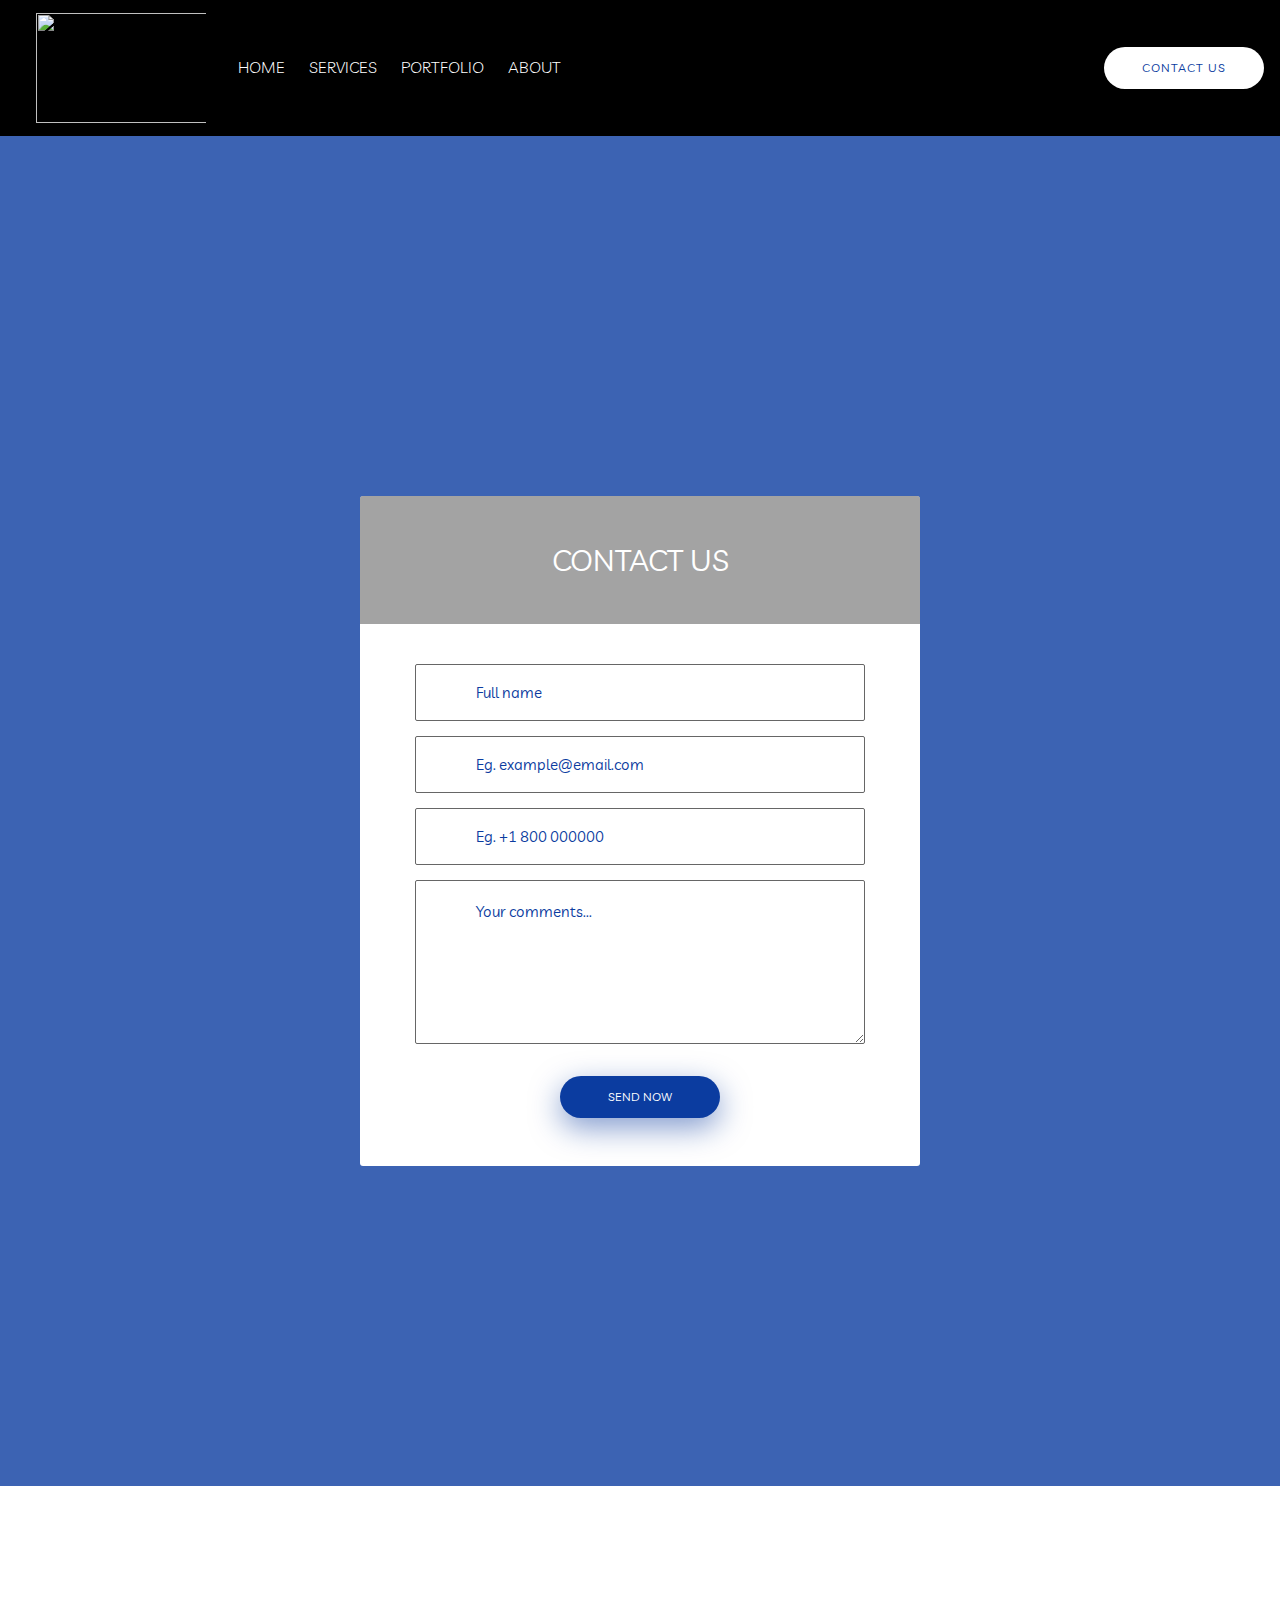
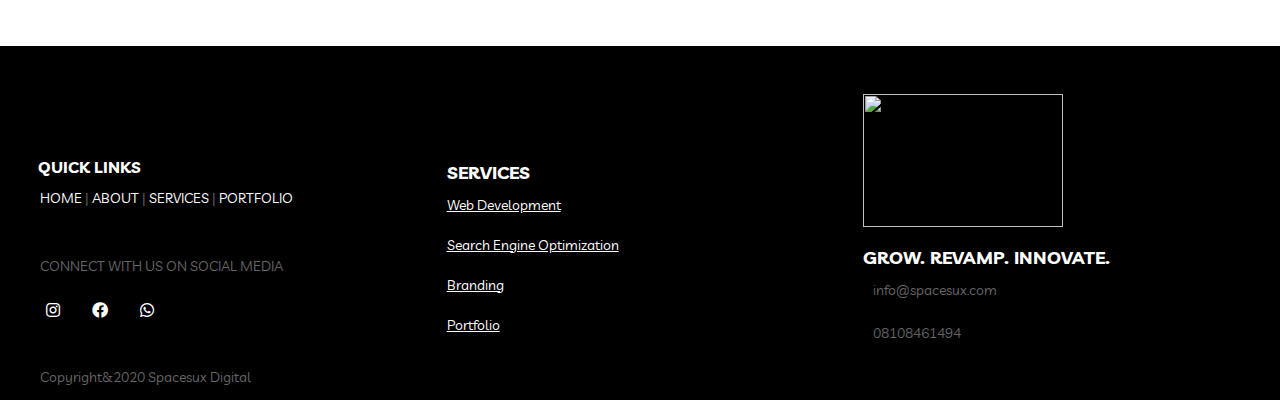
==== contact.html @ a33baa0c "new edit" ====
<!DOCTYPE html>
<html lang="en">
  <head>
    <meta charset="UTF-8">
    <meta name="viewport" content="width=device-width, initial-scale=1.0">
    <title>www.spacesux.com/contact.html</title>
    <link rel="stylesheet" href="https://stackpath.bootstrapcdn.com/bootstrap/4.5.0/css/bootstrap.min.css">
    <link href="https://fonts.googleapis.com/css2?family=Livvic&display=swap" rel="stylesheet">
    <link rel="stylesheet" href="https://use.fontawesome.com/releases/v5.13.0/css/all.css">
    <link rel="stylesheet" href="https://use.fontawesome.com/releases/v5.13.0/css/v4-shims.css">
    <link rel="stylesheet" href="css/custom.css">
    <link rel="stylesheet" href="https://cdnjs.cloudflare.com/ajax/libs/animate.css/4.0.0/animate.min.css">
    <link href="https://fonts.googleapis.com/icon?family=Material+Icons"rel="stylesheet">
<!--===============================================================================================-->
	<link rel="stylesheet" type="text/css" href="vendor/bootstrap/css/bootstrap.min.css">
<!--===============================================================================================-->
	<link rel="stylesheet" type="text/css" href="vendor/animate/animate.css">
<!--===============================================================================================-->
	<link rel="stylesheet" type="text/css" href="vendor/css-hamburgers/hamburgers.min.css">
<!--===============================================================================================-->
	<link rel="stylesheet" type="text/css" href="vendor/animsition/css/animsition.min.css">
<!--===============================================================================================-->
	<link rel="stylesheet" type="text/css" href="vendor/select2/select2.min.css">
<!--===============================================================================================-->
	<link rel="stylesheet" type="text/css" href="vendor/daterangepicker/daterangepicker.css">
<!--===============================================================================================-->
	<link rel="stylesheet" href="css/util.css">
	<link rel="stylesheet" href="css/main.css">
  </head> 
  <body>
    <section>
        <div>
          <nav class="navbar navbar-expand-sm  navbar-light" id="navservices">
              <a class="navbar-brand" href="index.html"><img src="images/logo.png" width="150px" height="100px"></a>
            <button class="navbar-toggler navbar-light" type="button" data-toggle="collapse" data-target="#navbarNav" aria-controls="navbarNav" aria-expanded="false" aria-label="Toggle navigation">
              <span class="navbar-toggler-icon"></span>
            </button>
        
      
        <div class="collapse navbar-collapse" id="navbarNav">
          <ul class="navbar-nav p-1" id="navfont">
            <li class="nav-item">
              <a class="nav-link m-1" href="index.html">HOME</a>
            </li>
            <li class="nav-item">
              <a class="nav-link m-1" href="services.html">SERVICES</a>
            </li>
            <li class="nav-item">
             <a class="nav-link m-1" href="portfolio.html">PORTFOLIO</a>
           </li>
            <li class="nav-item">
              <a class="nav-link m-1" href="about.html">ABOUT</a>
            </li>
          </ul>
        </div>


     	<div>
				<button class="btn-show-contact100">
					Contact Us
				</button>
			</div>
    </nav>
  </div>
</section>

<section>
	


	<div class="container-contact100">
		<div class="wrap-contact100">
			<button class="btn-hide-contact100">
				<i class="zmdi zmdi-close"></i>
			</button>

			<div class="contact100-form-title" style="background-image: url(images/bg-02.jpg);">
				<span>Contact Us</span>
			</div>

			<form class="contact100-form validate-form">
				<div class="wrap-input100 validate-input">
					<input id="name" class="input100" type="text" name="name" placeholder="Full name">
					<span class="focus-input100"></span>
					<label class="label-input100" for="name">
						<span class="lnr lnr-user m-b-2"></span>
					</label>
				</div>


				<div class="wrap-input100 validate-input">
					<input id="email" class="input100" type="text" name="email" placeholder="Eg. example@email.com">
					<span class="focus-input100"></span>
					<label class="label-input100" for="email">
						<span class="lnr lnr-envelope m-b-5"></span>
					</label>
				</div>


				<div class="wrap-input100 validate-input">
					<input id="phone" class="input100" type="text" name="phone" placeholder="Eg. +1 800 000000">
					<span class="focus-input100"></span>
					<label class="label-input100" for="phone">
						<span class="lnr lnr-smartphone m-b-2"></span>
					</label>
				</div>


				<div class="wrap-input100 validate-input">
					<textarea id="message" class="input100" name="message" placeholder="Your comments..."></textarea>
					<span class="focus-input100"></span>
					<label class="label-input100 rs1" for="message">
						<span class="lnr lnr-bubble"></span>
					</label>
				</div>

				<div class="container-contact100-form-btn">
					<button class="contact100-form-btn">
						Send Now
					</button>
				</div>
			</form>
		</div>
	</div>
</section>
</body>
<!------footer------->
<footer>
  <div class="container-fluid footerlist mt-5">
    <div class="row mx-auto d-flex" >
      <div class="col-lg-4 col-md-4  pt-5" id="click">
        <h6 class=" ml-2" style="font-weight: bold">Quick links</h6>
        <p><a href="#">Home</a> | <a href="#">About</a> | <a href="#">Services</a> | <a href="#">Portfolio</a>
        <p class="mt-4">Connect with Us on Social media</p>
         <nav id="footernav">
          <ul class=" d-flex flex-row navcustom">
            <li class="nav-item">
              <a class="nav-link px-3 " href="#"><i class="fab fa-instagram "></i></a>
            </li>
            <li class="nav-item">
              <a class="nav-link px-3 " href="#"><i class="fab fa-facebook "></i></a>
            </li>
            <li class="nav-item">
               <a class="nav-link px-3 " href="#"><i class="fab fa-whatsapp "></i></a>
            </li>
          </ul>
        </nav>
      </div> 
        
      <div class="col-lg-4 col-md-4 mt-5 pt-5 quicklinks" id="whatwedo">
        <h6 class="lastheading" style="font-weight: bold">Services</h6>
          <ul>
          <li>
            <a href="#">Web Development</a>
          </li>
          <li>
            <a href="#" >Search Engine Optimization</a>
          </li>
          <li>
            <a href="#">Branding</a>
          </li>
          <li>
            <a href="#">Portfolio</a>
          </li>
        </ul>
      </div> 


      <div class="col-lg-4 col-md-4 mt-5">
        <img src="images/logo.png" width="200px" height="133" >
        <h6 class="lastheading"><strong>Grow. Revamp. Innovate.</strong></h6>
       <p>info@spacesux.com</p>      
       <p>08108461494</p>
      </div>
  
  <div  class="copyright container-fluid">
   <p>Copyright&2020 Spacesux Digital</p> 
  </div>
</div> 
</div>
</footer>

<script src="https://code.jquery.com/jquery-3.5.1.slim.min.js"></script>
<script src="https://cdn.jsdelivr.net/npm/popper.js@1.16.0/dist/umd/popper.min.js"></script>
<script src="https://stackpath.bootstrapcdn.com/bootstrap/4.5.0/js/bootstrap.min.js"></script>
<script src="vendor/jquery/jquery-3.2.1.min.js"></script>
<!--===============================================================================================-->
	<script src="vendor/animsition/js/animsition.min.js"></script>
<!--===============================================================================================-->
	<script src="vendor/bootstrap/js/popper.js"></script>
	<script src="vendor/bootstrap/js/bootstrap.min.js"></script>
<!--===============================================================================================-->
	<script src="vendor/select2/select2.min.js"></script>
<!--===============================================================================================-->
	<script src="vendor/daterangepicker/moment.min.js"></script>
	<script src="vendor/daterangepicker/daterangepicker.js"></script>
<!--===============================================================================================-->
	<script src="vendor/countdowntime/countdowntime.js"></script>
<!--===============================================================================================-->
	<script src="js/main.js"></script>
	<!-- Global site tag (gtag.js) - Google Analytics -->
	<script async src="https://www.googletagmanager.com/gtag/js?id=UA-23581568-13"></script>
	<script>
	  window.dataLayer = window.dataLayer || [];
	  function gtag(){dataLayer.push(arguments);}
	  gtag('js', new Date());

	  gtag('config', 'UA-23581568-13');
	</script>
</html>
---- css/custom.css ----
@charset "UTF-8";


*{
    margin: 0;
    padding:0;    
}

html, body, .row{
    height: 100%;
    width: 100%;
    font-family: 'Livvic', sans-serif;
}

.navbar-brand img{
    height: 110px;
    width: 190px;
    padding-left: 20px; 
}

.nav-link{
    font-size: 16px;
    font-weight: 300;    
}

.navbar-nav li a:hover{
        border-bottom: 1px solid white;
        transition: 0.5s ease;
}


.navbar{
    top: 0;
    z-index: 1;
    width: 100%;
}


 header{
    background: url('../images/businessman.png');
    background-size: cover;
    background-repeat: no-repeat;
    background-position: center center;
    width: 100%;
    height: 150vh;
    position: relative;
}
    



header h1{
        font-size: 100px;
        color: #fff;
        font-weight: 400;
        text-align: center;
        margin-top: 70px;
        padding-bottom: 20px;
}


header h2{
    font-weight: 200;
    color:#fff;
    font-size:30px;
}


.btn-primary{
    background-color: #0b3ca0;
    border-color: #0b3ca0;
}


.btn-primary:hover{
    background-color: #000;
    color:#fff;
    border-color:#000;
}


.clearfix{
    clear:right;
}



.btn-first{
    color: #fff;
    background-color: #0b3ca0;
    font-size:20px; 
}

.btn-first:hover{
     color:#fff;
    background-color: #000;
    border: 1px solid #000;
    box-shadow: 1px 1px 2px #fff;
}

.btn-second{
    color: #000;
    background-color: #fff;
    font-size:20px;
}

.btn-second:hover{
    color: #fff;
    background-color:#666666;
}




.navbar .navbar-nav .nav-item .nav-link{
    color: #fff;
}

.navbar #navfont .nav-item .nav-link{
    color: #fff;


}
.navbar #navfont .nav-item .nav-link:hover{
    transition: 0.5s ease;
    color: #fff;
}

.social .nav-item .nav-link:hover{
    border-bottom: none;
}

.navbar #socialmedia .nav-item .nav-link{
    color: #fff;
}

.navbar #socialmedia .nav-item .nav-link:hover{
        transition: 0.3s all ease;
}

.container-fluid{
    width: 100%;
}


.jumbotron{
    border-radius: 0; 
    background-color:#0b3ca0;
    background:linear-gradient(rgba(0,0,20, 0.3));
}

/*------About Page-------*/


#About{
    height: 100vh;
    animation-delay: 5s;
    animation-duration: 3s;  
}

#Method{
    height: 100vh;
    background: #dcdcdc;
}

.mymethod{
    margin-left:2em;
    padding-top:2em;
    position: relative;
}


.mymethod:before {
        content: "";
        position: absolute;
        left:0rem;
        bottom: 0;
        top:3.5em;
        height: 10px;
        width: 25%;
        border-top: 2px solid #000;
      }

.methodBox{
    margin: 3em auto;
    justify-content: center;
    text-align: justify;
}

.Topsymbol1{
    display: flex;
    justify-content: center;
    color: green;
}

.Topsymbol2{
    display: flex;
    justify-content: center;
    color: #ff8600;
}

.Topsymbol3{
    display: flex;
    justify-content: center;
    color: #0b3ca0;
}


.digital{
    font-size: 20px;
    line-height: 2.5em;
}


.Read{
    background: #0b3ca0!important;
    border-color:#0b3ca0!important;
    margin-left: 20px;
    padding:5px;

}

.Read:hover{
    color: #fff;
    background: #666666!important;
    border-color:#666666!important;
}




/*-----About page ends------*/

.float{
    float: right;
    margin-right: 50px!important;
}


.logo-icon{
    margin-top:2%;
}



div h2{
    padding-top: 20px;
    text-align: center;
    margin-top: 20px;
}


div p{
    padding: 10px;
}


.icon{
    border: 3px solid #000!important;
    padding:0;
}


.card:hover{
    box-shadow: 0 5px 5px 0 rgba(0, 0, 0, 0.3);
    transition: all 0.5s ease 0s;
}

.mytext{
    position: absolute;
    top: 50%;
    left:25%;
    font-size: 40px;
    color: #fff;
}


.headliner{
    font-size: 20px;
}


.Learn{
    background-color:#666666;
    border-color: #666666;
}



.card-1{   
   border: 2px solid #000;
   padding:0;
   width: 100%;
   margin-bottom: 0;
}

.web{
    height:50vh;

}


p.heading{   
    line-height: 2.5em;
    font-size: 18px;
}

h1.second-text{
    position: relative;
    font-weight: 300;
    font-size:5em;
    margin-bottom: 1em;
}


h1.second-text:before {
        content: "";
        position: absolute;
        left:10.4rem;
        bottom: 0;
        top:1.5em;
        height: 10px;
        width: 10%;
        border-top: 2px solid #000;
      }


p.offer{
    font-size: 18px;
    line-height: 2;

}


h2.my-text{
    position: relative;
}


h2.my-text:before {
        content: "";
        position: absolute;
        left:33.4rem;
        bottom: 0;
        top:1.5em;
        height: 10px;
        width: 5%;
        border-top: 2px solid #000;
      }

.profile h3{
    font-size: 20px;
    margin: 15px;
} 


.pagedown{
	background:black;
	margin-top: 0!important;
	background:#0b3ca0;
	height: 10vh!important;
	position: relative;
}



.seo{
    border-radius: 50%;
}

.carousel-inner{
    position: relative;
}



.vision{
    background: #ccc;
     border-top-right-radius:100px;      
}


div.small{
    margin-top: 120px!important;
}



.chevy{
	align-content: center;
}


.sub{
    min-height: 100%;
    background:#0b3ca0;
}


h3.size1{
    position: relative;
}

h3.size1:before {
        content: "";
        position: absolute;
        left:10.4rem;
        bottom: 0;
        top:1.5em;
        height: 10px;
        width: 10%;
        border-top: 2px solid #000;
      }

h3.size2{
    position: relative;
}

h3.size2:before {
        content: "";
        position: absolute;
        left:11.4rem;
        bottom: 0;
        top:1.5em;
        height: 10px;
        width: 10%;
        border-top: 2px solid #000;
      }


.highlight{
    position: absolute;
    top:1em;
    font-size:80px;

}


.webdesign{
    width: 100%;
    height: 70vh;
}    


.pix{
width: 100%;
    height: 70vh;
    border:1px solid #000;
}


.my-1{
    background-position: center center;
}


h2.my-text{
    position: relative;
}

h2.my-text:before {
        content: "";
        position: absolute;
        left:36rem;
        bottom: 0;
        top:1.5em;
        height: 10px;
        width: 5%;
        border-top: 2px solid #000;
      }


.defineme{
    border: 1px solid #fff;
    padding: 0px;
    margin:20px; 
    height: 300px;
    width: 600px; 
    padding-top:2em;
}

div.defineme p{
    text-align: justify;
    line-height: 2;
}

.defineme:hover{
    box-shadow: 0 5px 5px 0 rgba(0, 0, 0, 0.3);
    transition: all 0.5s ease 0s;
}
    
.defineme .btn-secondary{
  margin: 0 15px 15px 15px;
  background-color: #fff;
  color:#000;
  border: 1px solid #fff;
  display: flex;
  align-items: flex-stretch;
  flex-direction: column;
  justify-content: center;
}


.defineme .btn-secondary:hover{
    background-color: #000;
    color:#fff;
    border-color: #000;

}


#Fixed{
    background-image: url('../images/john.jpg');
    background-size:cover;
    background-attachment: fixed;
    min-height: 500px;
}

p.heading2{
	position: absolute;
	left: 15rem;
	line-height: 2em;
	top:20em;
	font-size: 18px;
}


.gap100{
    padding: 70px 0px;
}


#features{
    background-color: #0b3ca0;
    background:linear-gradient(to right bottom, teal, #0b3ca0);
    height: 700px;
}


.mid{
   margin-bottom: 5em;
}

.Contact{
    margin: 5em;
    height: 400px;
}


.contact-text{
    font-size: 40px;
    font-weight: 400;
}



h4{
    font-weight: 200;
    line-height: 2em;
}



.bounce{
    position: absolute;
    left: 0;
    bottom: 0;
    margin-top: 5px;
    margin-left: -25px;
    -webkit-animation: bounce 2s infinite;
    cursor: pointer;
 }

 @-webkit-keyframes bounce{
    0%       {bottom: 0px;}
    25%, 75% {bottom: 2px}
    50%      {bottom: 5px;}
    100%    {bottom: 0px}
}



#jack1{
    animation-delay: 1s;
    animation-duration: 2s;
    animation-iteration-count: 2; 
}


#jack2{
    animation-delay: 1s;
    animation-duration: 2s;
    animation-iteration-count: 2; 
}



#Flashme{
    animation-delay: 0s;
    animation-duration: 4s;
    animation-iteration-count: 3;
}


.logo-box{
    align-items: center;

}





h3.feedback-text{
    position: relative;
    top:4em;
}

h3.feedback-text:before{
        content: "";
        position: absolute;
        left:32.2rem;
        bottom: 0;
        top:1.5em;
        height: 10px;
        width: 8%;
        border-top: 2px solid #000;
      }


.card{
    position: relative;
    width: 600px;
    height:500px;
    transition: 0.3s ease-out;
    margin-top: 10em;
    background:#add8e6;
    margin-left: 30px;
    margin-right: 30px;
}

.image{
    margin-top: 7em;

}


.card .imgbox{
    position: relative;
    width: 100%;
    height: 100%;

}


.card .imgbox img{
    position: absolute;
    width: 100%;
    transition: 0.5s;
}

.card .content{
    position: absolute;
    bottom:0;
    left:0;
    width: 100%;
    height: 100px;
    padding:15px;
    background:#0b3ca0;
    transition: all 0.5s cubic-bezier(.48, -0.28, 0.41, 1.4);
    box-sizing: border-box;
    overflow: hidden;
}


.card:hover .content{
    width: 100%;
    height: 80%;
    left:0;
    bottom: 0;
    background:#000;
    box-shadow: 0 10px 10px rgba(0, 0, 0, 0.5);
}

.content p{
    margin:10px 0 0;
    transform: translateY(2em);
    line-height: 1.5em; 
    transition: 0.3s;
    text-align: justify;
    opacity: 0;
}

.card:hover .content p{
    transform: translateY(0);
    opacity: 1;  
}

.card:hover .content .dnd{
    display: none;
}


h5{
    text-align: center;
}

footer{
    margin-top: 10em!important;
}


.footerlist{
    background: #000;
    color:#fff;
}  

div#click a{
    color:#fff;
    
}

#click{
    text-transform: uppercase;
    margin-top: 4em!important;
}

div#whatwedo ul li a{
    color:#fff;
    text-decoration: underline;
}

.navcustom{
    list-style: none;
}

.quicklinks{
        line-height: 2.5;
}

.quicklinks li {
    list-style: none;
}


.navcustom li a{ 
    color:#0b3ca0;;
}


.copyright{
    background:#000;
    color:#0b3ca0;
}

.lastheading{
    font-size:18px;
    text-transform: uppercase;
    margin-top: 20px;
}


/*-------Services-page--------*/
#backgrd{
    background:  #dcdcdc;
    position: relative;
    height: 332vh;
}

.stageone{
    position: absolute;
    top:16%;
    left: 15rem;
    background: rgb(0, 128, 128);
    width:400px;
    height: 200px;

}

.para{
    font-size: 18px;
    line-height: 2;
}


#navservices{
    background: #000;
}

.navfont ul li{
    color:#fff;
}

.idea{
    width: 200%;
    padding: 20px;
    height: 40vh;
    line-height: 2;
    color:#fff;
    font-size: 18px;
    text-align: justify;   
}



.BoX{
    position: relative;
}

.BoX:nth-child(1){
    z-index: 2;
}

.BoX:nth-child(2){
    margin: 0 -30px;
    z-index: 1;
}



.BoX:nth-child(5){
    z-index: 2;
}

.BoX:nth-child(6){
    margin: 0 -30px;
    z-index: 1;
}

.BoX:nth-child(7){
    z-index:1;
}

.BoX:nth-child(8){
    margin: 0 -30px;
    z-index: 2;
}

#ID{
    background: rgba(11, 60, 160, 0.8 );
    margin-top: 2.3em;
}

.no-padding{
    padding: 0;
    margin-left: 0;
}


/*----------Portfolio-------------*/
.folio{
    margin-top: auto;
    margin-bottom: auto;   
}

.port{
    position: relative;
}


.port:before {
        content: "";
        position: absolute;
        left:15rem;
        bottom: 0;
        top:2em;
        height: 10px;
        width: 10%;
        border-top: 2px solid #000;
      }
/*---------Contact------------------*/














/*-----Media Queries------*/


@media(max-width: 992px){
    .services{
    font-size:150%!important;
}

.info{
    font-size: 110%!important;
}

.bg-text{
    font-size: 115%!important;
     top: 10%;
    left:2.0rem;
}

.float{
    font-size: 90%;
}


p.heading2{
	position: absolute;
	left: 15rem;
	line-height: 2em;
	top:40em;
	font-size: 110%;
}

h2{
    font-size:150%!important;
}


h2{
    font-size:150%!important;
}

.btn-first{
    font-size: 120%;
}

.btn-second{
    font-size: 120%;
}
h3.heading{
    position: relative;
}

h3.heading1:before {
       content: "";
        position: absolute;
        left:14rem;
        bottom:0 ;
        top:0.9em;
        height: 15px;
        width: 8%;
        border-bottom: 3px solid #000;
}

h3.heading:before {
       content: "";
        position: absolute;
        left:13rem;
        bottom:0 ;
        top:0.9em;
        height: 15px;
        width: 8%;
        border-bottom: 3px solid #000;
}

}

@media (max-width: 768px){
  
h1{
    font-size:300%!important;
    margin:0 auto!important;
    }

h2{
    font-size:180%!important;
}




p.info{
    margin-top:0;
    padding-top: 0!important;
}



h3.heading{
    position: relative;
}

h3.heading1:before {
       content: "";
        position: absolute;
        left:20rem;
        bottom:0 ;
        top:1.0em;
        height: 15px;
        width: 8%;
        border-bottom: 3px solid #000;

}
h3.heading:before {
       content: "";
        position: absolute;
        left:19rem;
        bottom:0 ;
        top:1em;
        height: 15px;
        width: 8%;
        border-bottom: 3px solid #000;
}



.logo-box{
   padding:0 auto;
    
}

.logo-icon{
    margin-left: 20%;
    margin-top:10%;

}

.social{
    display: none;
}






p.heading{
    position: absolute;
    line-height: 2em;
    font-size: 100%;
    top:-5em;
}


p.heading2{
    position: absolute;
    line-height: 2em;
    font-size: 100%;
    top:20em;
}

.Read{
    left:1em;
    margin-top: 10px;
    top:50em;
    background: #0b3ca0;
    border-color:#0b3ca0;
    font-size:100%;
}

.Read:hover{
    color: #fff;
    background: #666666;
    border-color:#666666;
}


div.bg-text{
    position: absolute;
    color:#000;
    font-size: 95%!important;
    font-weight: 100;
    top:5em!important;
    left:5rem;
    
}

.social{
    display: none;
}



#Presentation{
    position: relative;
    top: -10em;
}

h3.size1{
    font-size: 150%;
     padding-bottom: 20px!important;
}

h3.size2{
    font-size: 150%;
    padding-bottom: 20px!important;
}



h2.second-text{
    position: absolute;
    left: 2em;
    top: -7em;
    font-size: 150%!important;
}


.bigBox{
    margin-top:20px;
}



div.bg-text{
    position: absolute;
    color:#000;
    font-size: 85%!important;
    font-weight: 100;
    top:-26em;
    left:5rem;
}


header{
    min-height: 70vh;
    width: 100%;
    position: relative;
}
.social{
    display: none;
}



}




@media(max-width: 576px){


h1{
    font-size:250%!important;
}
    
h2{
    font-size: 150%!important;
}

h3{
    font-size:150%;
}
.services{
    font-size:100%!important;
}


.btn-first{
        font-size: 120%!important;
        padding: 3px 7px!important;
    }
.btn-second{
        font-size: 120%!important;
        padding: 3px 7px!important;
    }


header{
    min-height: 70vh;
    width: 100%;
    position: relative;
}


p.heading{
    position: relative;
    font-size:100%;
    top:0em;
}


.logo-box{
   padding:0 auto;
    
}

.logo-icon{
    margin-left: 20%;
    margin-top:10%;

}

.social{
    display: none;
}





.webdesign{ 
    top:13em;  
}




h1.highlight{
    font-size:250%!important;
    margin-top:0em!important;
    padding: 0 auto!important;
    position: absolute;
    top:1em;
}



div.small{
    margin-top: 80px!important;
}


#navbarNav .navbar-nav{
    background-color:  #000;
    opacity: 0.75;
}

#navbarNav .navbar-nav{
    position: relative; 
    height: 50%;
    width: 100%;
    display: flex;
    align-items: center;
    justify-content: center;
   
}

#navbarNav .navbar-nav::before{    
      content: "";
      position: absolute;
      top: 0px;
      right: 0px;
      bottom: 0px;
      left: 0px;
      background-color:rgba(11, 60, 160, 0.5);
}

#navbarNav #navfont .toggleS{
    position: relative; 
    height: 50%;
    width: 100%;
    display: flex;
    align-items: center;
    justify-content: center;
   
}


#navbarNav #navfont .toggleS::before {    
      content: "";
      position: absolute;
      top: 0px;
      right: 0px;
      bottom: 0px;
      left: 0px;
      background-color:rgba(11, 60, 160, 0.5);
}


#navbarNav ul li a{
    color:#fff;
    position: relative;
}

#navbarNav .navbar-nav li a:hover{
    border: none;
    color:#fff!important;
    opacity: 0.85;
}

.navbar-toggler:focus{   
    border-color: transparent;
    }


#navbarNav .navbar-nav .nav-item{
    text-align: center;
    color: #0b3ca0;
}


.navbar-brand{
    float: left;
    margin-left: 0!important;
  
}

.navbar-toggler .navbar-toggler-icon{
  background-image: url("data:image/svg+xml;charset=utf8,%3Csvg viewBox='0 0 32 32' xmlns='http://www.w3.org/2000/svg'%3E%3Cpath stroke='rgba(255,255,255, 1)' stroke-width='2' stroke-linecap='round' stroke-miterlimit='10' d='M4 8h24M4 16h24M4 24h24'/%3E%3C/svg%3E");
    float:right;
}


.stageone{
    width:50%;
    height: 50%;
    position: absolute;
    left: 5rem;

}

#ID{
    font-size: 100%;
}


.man{
    width:auto;
    height: auto;
}

#features{
    height:1500px;
}


h3.feedback-text{
    position: relative;
}


h3.feedback-text:before {
        content: "";
        position: absolute;
        left:7rem;
        bottom: 0;
        top:1.5em;
        height: 10px;
        width: 15%;
        border-top: 2px solid #000;
      }


.defineme{
    height: 80%;
    width: 500px;
}


div.defineme p{
    text-align: justify;
    line-height: 2;
    font-size: 100%;
}


#Method{
    height: 300vh;
    background: #dcdcdc;
}

h2.my-text{
    position: relative;
}

h2.my-text:before {
        content: "";
        position: absolute;
        left:11.4rem;
        bottom: 0;
        top:1.5em;
        height: 10px;
        width: 10%;
        border-top: 2px solid #000;
      }

.mymethod{
    position: relative;
}


.mymethod:before {
        content: "";
        position: absolute;
        left:0rem;
        bottom: 0;
        top:5em;
        height: 10px;
        width: 25%;
        border-top: 2px solid #000;
      }


.port{
    position: relative;
}


.port:before {
        content: "";
        position: absolute;
        left:9.5rem;
        bottom: 0;
        top:2.3em;
        height: 10px;
        width: 10%;
        border-top: 2px solid #000;
      }

.imgport{
    width: 100%;
    height: 100%;
}




}
---- css/main.css ----
/*//////////////////////////////////////////////////////////////////
[ FONT ]*/

@font-face {
  font-family: 'Livvic', sans-serif; 
}

@font-face {
  font-family: 'Livvic', sans-serif; 
}

@font-face {
  font-family: 'Livvic', sans-serif;
}

/*//////////////////////////////////////////////////////////////////
[ RESTYLE TAG ]*/

* {
	margin: 0px; 
	padding: 0px; 
	box-sizing: border-box;
}

body, html {
	height: 100%;
  font-family: 'Livvic', sans-serif;
}

/*---------------------------------------------*/
a {
  font-family: 'Livvic', sans-serif;
	font-size: 14px;
	line-height: 1.7;
	color: #0b3ca0;
	margin: 0px;
	transition: all 0.4s;
	-webkit-transition: all 0.4s;
  -o-transition: all 0.4s;
  -moz-transition: all 0.4s;
}

a:focus {
	outline: none !important;
}

a:hover {
	text-decoration: none;
}

/*---------------------------------------------*/
h1,h2,h3,h4,h5,h6 {
	margin: 0px;
}

p {
	font-family: 'Livvic', sans-serif ;
	font-size: 14px;
	line-height: 1.7;
	color: #666666;
	margin: 0px;
}

ul, li {
	margin: 0px;
	list-style-type: none;
}


/*---------------------------------------------*/
input {
	outline: none;
	border: none;
}

textarea {
  outline: none;
  border: none;
}

textarea:focus, input:focus {
  border-color: transparent !important;
}

input:focus::-webkit-input-placeholder { color:transparent; }
input:focus:-moz-placeholder { color:transparent; }
input:focus::-moz-placeholder { color:transparent; }
input:focus:-ms-input-placeholder { color:transparent; }

textarea:focus::-webkit-input-placeholder { color:transparent; }
textarea:focus:-moz-placeholder { color:transparent; }
textarea:focus::-moz-placeholder { color:transparent; }
textarea:focus:-ms-input-placeholder { color:transparent; }

input::-webkit-input-placeholder { color: #0b3ca0;}
input:-moz-placeholder { color: #0b3ca0;}
input::-moz-placeholder { color: #0b3ca0;}
input:-ms-input-placeholder { color: #0b3ca0;}

textarea::-webkit-input-placeholder { color: #0b3ca0;}
textarea:-moz-placeholder { color: #0b3ca0;}
textarea::-moz-placeholder { color: #0b3ca0;}
textarea:-ms-input-placeholder { color: #0b3ca0;}

label {
  display: block;
  margin: 0;
}

/*---------------------------------------------*/
button {
	outline: none !important;
	border: none;
	background: transparent;
}

button:hover {
	cursor: pointer;
}

iframe {
	border: none !important;
}

/*//////////////////////////////////////////////////////////////////
[ utility ]*/




/*//////////////////////////////////////////////////////////////////
[ Contact ]*/

/*==================================================================
[ Background ]*/
.bg-container-contact100 {
  width: 100%;
  height: 100% ;
  background-size: cover;
  background-repeat: no-repeat;
  background-position: center;

  position: fixed;
  z-index: 1;
  top: 0;
  left: 0;
}

.bg-container-contact100::before {
  content: "";
  display: block;
  position: absolute;
  z-index: -11;
  width: 100%;
  height: 100%;
  top: 0;
  left: 0;
  background-color: rgba(102,102,102,0.6);
  pointer-events: none;
}

/*---------------------------------------------*/
.contact100-header {
  width: 100%;
  height: 80px;
  border-bottom: 1px solid rgba(50,50,50,0.1);
  padding: 10px 35px;
}


.btn-show-contact100 {
  font-family:'Livvic', sans-serif;
  font-size: 12px;
  color: #0b3ca0;
  text-transform: uppercase;
  letter-spacing: 1px;

  display: block;
  min-width: 160px;
  height: 42px;
  background-color: #fff;
  border-radius: 21px;
  -webkit-transition: all 0.4s;
  -o-transition: all 0.4s;
  -moz-transition: all 0.4s;
  transition: all 0.4s;
}

.btn-show-contact100:hover {
  color: #fff;
  background-color: #666666;
}



/*==================================================================
[ Content container ]*/
.container-contact100 {
  width: 100%;  
  min-height: 150vh;
  display: -webkit-box;
  display: -webkit-flex;
  display: -moz-box;
  display: -ms-flexbox;
  display: flex;
  flex-wrap: wrap;
  justify-content: center;
  align-items: center;
  padding: 15px;
  background: rgba(11,60,160,0.8);
  position: relative;
  z-index: 10;
}

.wrap-contact100 {
  width: 560px;
  background: #fff;
  border-radius: 3px;
  position: relative;
  margin-top: 40px;
}

/*==================================================================
[ Title form ]*/
.contact100-form-title {
  font-family: 'Livvic', sans-serif;
  font-size: 30px;
  color: #fff;
  line-height: 1.2;
  text-transform: uppercase;

  width: 100%;
  min-height: 128px;
  position: relative;
  z-index: 1;
  display: -webkit-box;
  display: -webkit-flex;
  display: -moz-box;
  display: -ms-flexbox;
  display: flex;
  justify-content: center;
  align-items: center;

  background-repeat: no-repeat;
  background-size: cover;
  background-position: center;
  border-top-left-radius: 3px;
  border-top-right-radius: 3px;
  overflow: hidden;
  
  padding: 30px 15px 30px 15px;
}

.contact100-form-title::before {
  content: "";
  display: block;
  position: absolute;
  z-index: -1;
  width: 100%;
  height: 100%;
  top: 0;
  left: 0;
  background-color: rgba(102,102,102,0.6);
}


/*==================================================================
[ Form ]*/

.contact100-form {
  width: 100%;
  display: -webkit-box;
  display: -webkit-flex;
  display: -moz-box;
  display: -ms-flexbox;
  display: flex;
  flex-wrap: wrap;
  justify-content: space-between;
  padding: 40px 55px 48px 55px;
}


/*------------------------------------------------------------------
[ Input ]*/

.wrap-input100 {
  width: 100%;
  position: relative;
  border: 1px solid #666666;
  border-radius: 2px;
  margin-bottom: 15px
}

.label-input100 {
  font-size: 18px;
  color: #666666;
  display: -webkit-box;
  display: -webkit-flex;
  display: -moz-box;
  display: -ms-flexbox;
  display: flex;
  align-items: center;
  justify-content: center;
  position: absolute;
  width: 60px;
  height: 100%;
  top: 0;
  left: 2px;
}

.label-input100.rs1 {
  height: 60px;
}

.input100 {
  display: block;
  width: 100%;
  background: transparent;
  font-family: 'Livvic', sans-serif;
  font-size: 15px;
  color: #000;
  line-height: 1.2;
  padding: 0 25px 0 60px;
}

input.input100 {
  height: 55px;
}

textarea.input100 {
  min-height: 162px;
  padding-top: 22px;
  padding-bottom: 15px;
}

/*---------------------------------------------*/

.focus-input100 {
  position: absolute;
  display: block;
  width: calc(100% + 2px);
  height: calc(100% + 2px);
  top: -1px;
  left: -1px;
  pointer-events: none;
  border: 1px solid;
  border-radius: 2px;
  border-color: #000;

  visibility: hidden;
  opacity: 0;

  -webkit-transition: all 0.4s;
  -o-transition: all 0.4s;
  -moz-transition: all 0.4s;
  transition: all 0.4s;

  -webkit-transform: scaleX(1.1) scaleY(1.3);
  -moz-transform: scaleX(1.1) scaleY(1.3);
  -ms-transform: scaleX(1.1) scaleY(1.3);
  -o-transform: scaleX(1.1) scaleY(1.3);
  transform: scaleX(1.1) scaleY(1.3);
}

.input100:focus + .focus-input100 {
  visibility: visible;
  opacity: 1;

  -webkit-transform: scale(1);
  -moz-transform: scale(1);
  -ms-transform: scale(1);
  -o-transform: scale(1);
  transform: scale(1);
}

.input100:focus + .focus-input100 + .label-input100 {
  color: #666666;
}



/*------------------------------------------------------------------
[ Button ]*/
.container-contact100-form-btn {
  width: 100%;
  display: -webkit-box;
  display: -webkit-flex;
  display: -moz-box;
  display: -ms-flexbox;
  display: flex;
  flex-wrap: wrap;
  justify-content: center;
  padding-top: 17px;
}

.contact100-form-btn {
  font-family: 'Livvic', sans-serif;
  font-size: 12px;
  color: #fff;
  line-height: 1.2;
  text-transform: uppercase;

  display: -webkit-box;
  display: -webkit-flex;
  display: -moz-box;
  display: -ms-flexbox;
  display: flex;
  justify-content: center;
  align-items: center;
  padding: 0 20px;
  min-width: 160px;
  height: 42px;
  border-radius: 21px;
  background: #0b3ca0;

  box-shadow: 0 10px 30px 0px rgba(11, 60, 160, 0.5);
  -moz-box-shadow: 0 10px 30px 0px rgba(11, 60, 160, 0.5);
  -webkit-box-shadow: 0 10px 30px 0px rgba(11, 60, 160, 0.5);
  -o-box-shadow: 0 10px 30px 0px rgba(11, 60, 160, 0.5);
  -ms-box-shadow: 0 10px 30px 0px rgba(11, 60, 160, 0.5);

  -webkit-transition: all 0.4s;
  -o-transition: all 0.4s;
  -moz-transition: all 0.4s;
  transition: all 0.4s;
}

.contact100-form-btn:hover {
  background: #333333;
  box-shadow: 0 10px 30px 0px rgba(102, 102, 102, 0.5);
  -moz-box-shadow: 0 10px 30px 0px rgba(102, 102,102, 0.5);
  -webkit-box-shadow: 0 10px 30px 0px rgba(102, 102, 102, 0.5);
  -o-box-shadow: 0 10px 30px 0px rgba(102,102, 102, 0.5);
  -ms-box-shadow: 0 10px 30px 0px rgba(102, 102, 102, 0.5);
}



/*------------------------------------------------------------------
[ Responsive ]*/

@media (max-width: 576px) {
  .contact100-form {
    padding: 40px 15px 48px 15px;
  }

  .input100 {
    padding: 0 25px 0 40px;
  }

  .label-input100 {
    width: 40px;
  }
}


/*------------------------------------------------------------------
[ Alert validate ]*/

.validate-input {
  position: relative;
}

.alert-validate .focus-input100 {
  box-shadow: 0 5px 20px 0px rgba(50, 50, 50, 0.1);
  -moz-box-shadow: 0 5px 20px 0px rgba(50, 50, 50, 0.1);
  -webkit-box-shadow: 0 5px 20px 0px rgba(50, 50, 50, 0.1);
  -o-box-shadow: 0 5px 20px 0px rgba(50, 50, 50, 0.1);
  -ms-box-shadow: 0 5px 20px 0px rgba(50, 50, 50, 0.1);
}

.alert-validate::before {
  content: "";
  display: -webkit-box;
  display: -webkit-flex;
  display: -moz-box;
  display: -ms-flexbox;
  display: flex;
  align-items: center;
  position: absolute;
  width: calc(100% + 2px);
  height: calc(100% + 2px);
  background-color: transparent;
  border: 1px solid #666666;
  border-radius: 2px;
  top: -1px;
  left: -1px;
  pointer-events: none;
}

.btn-hide-validate {
  font-family: 'Livvic', sans-serif;
  font-size: 18px;
  color: #666666;
  cursor: pointer;
  display: -webkit-box;
  display: -webkit-flex;
  display: -moz-box;
  display: -ms-flexbox;
  display: flex;
  align-items: center;
  justify-content: center;
  position: absolute;
  height: 100%;
  top: 0px;
  right: -25px;
}

.rs1-alert-validate.alert-validate::before {
  background-color: #fff;
}

.true-validate::after {
  content: "\f26b";
  font-family: 'Livvic', sans-serif;
  font-size: 18px;
  color: #666666;

  display: -webkit-box;
  display: -webkit-flex;
  display: -moz-box;
  display: -ms-flexbox;
  display: flex;
  align-items: center;
  justify-content: center;
  position: absolute;
  height: 100%;
  top: 0px;
  right: -25px;
}

/*---------------------------------------------*/
@media (max-width: 576px) {
  .btn-hide-validate {
    right: 10px;
  }
  .true-validate::after {
    right: 10px;
  }
}


/*//////////////////////////////////////////////////////////////////
[ Button show / hide ]*/
.btn-hide-contact100 {
  font-size: 30px;
  color: #fff;
  opacity: 0.6;
  position: absolute;
  right: 0;
  top: -44px;

  -webkit-transition: all 0.4s;
  -o-transition: all 0.4s;
  -moz-transition: all 0.4s;
  transition: all 0.4s;
}

.btn-hide-contact100:hover {
  opacity: 1;
}
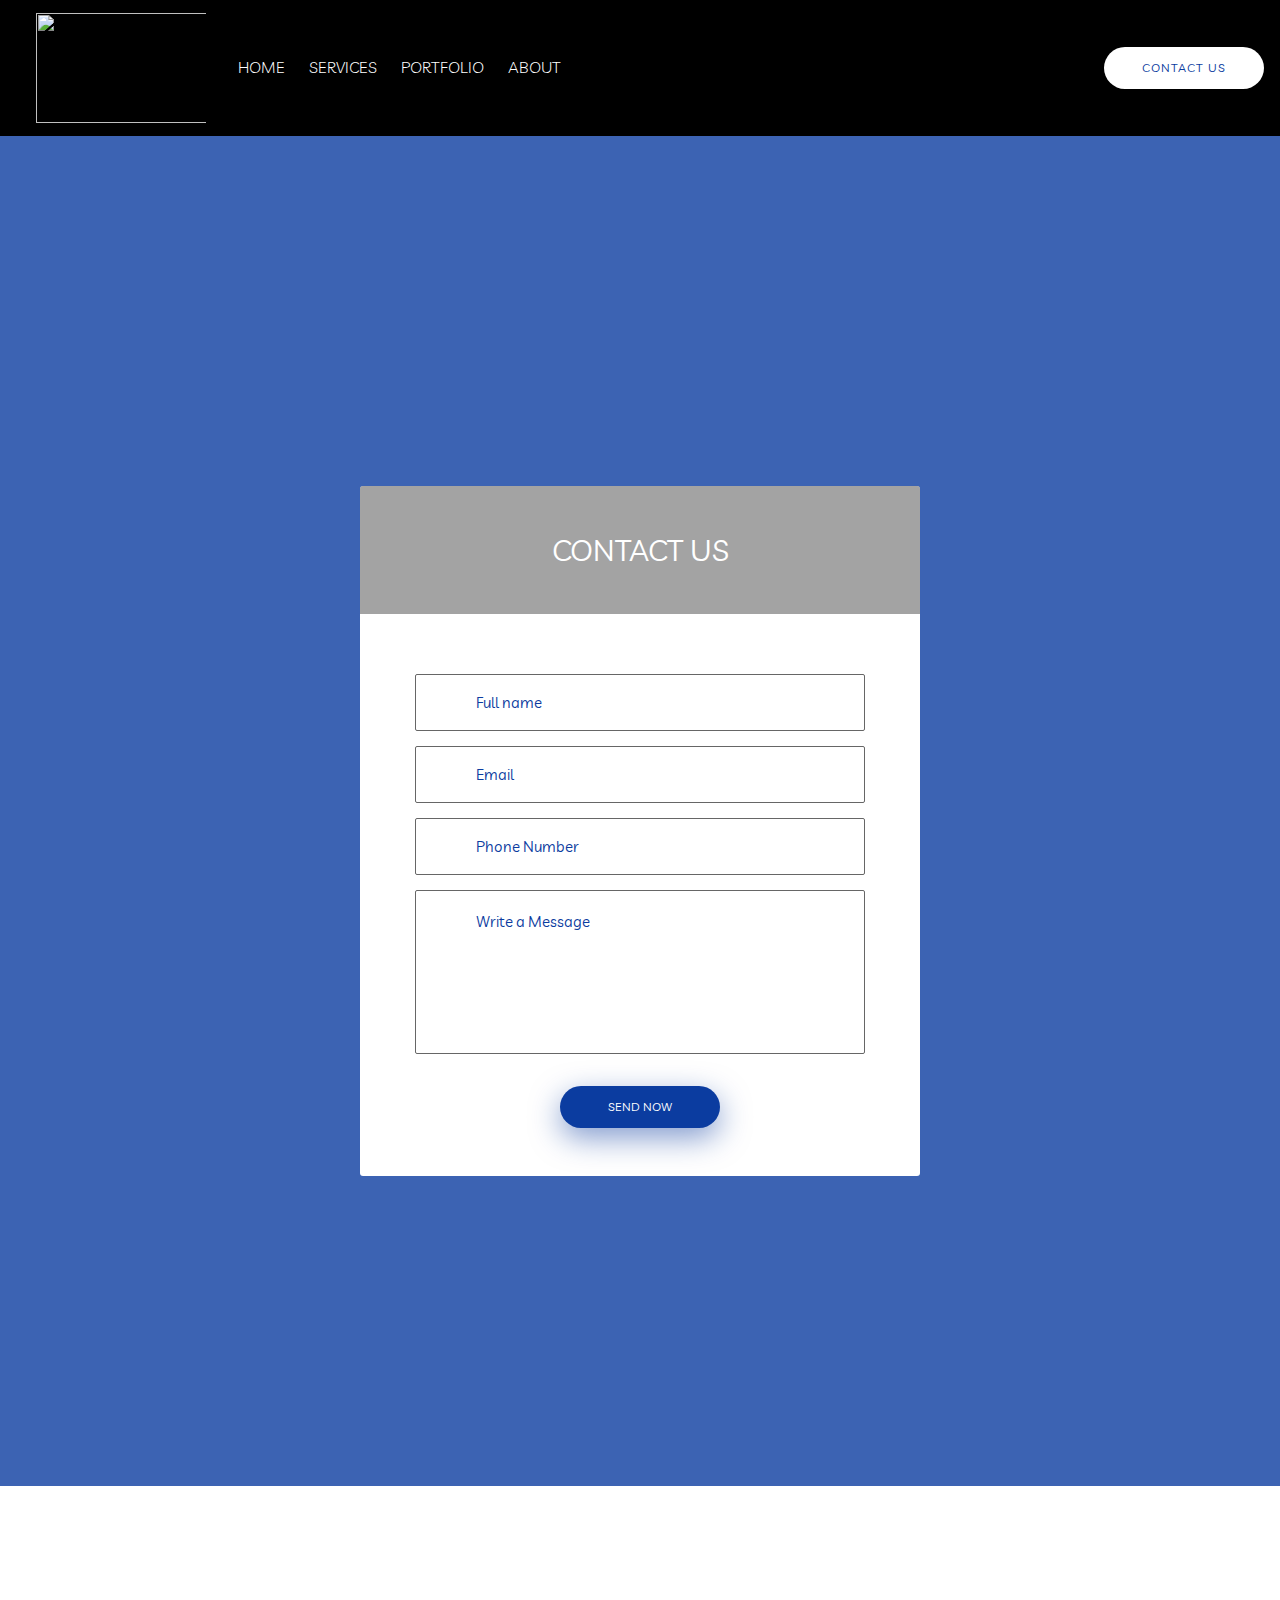
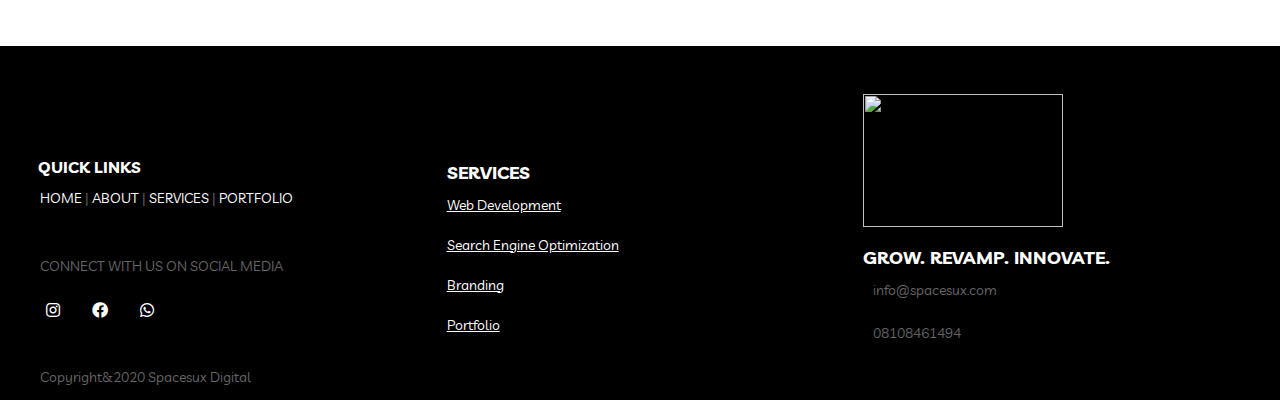
==== commit 7fe68a86: "contact" ====
--- a/contact.html
+++ b/contact.html
@@ -3,7 +3,7 @@
   <head>
     <meta charset="UTF-8">
     <meta name="viewport" content="width=device-width, initial-scale=1.0">
-    <title>www.spacesux.com/contact.html</title>
+    <title>Spacesux Digital|contact.html</title>
     <link rel="stylesheet" href="https://stackpath.bootstrapcdn.com/bootstrap/4.5.0/css/bootstrap.min.css">
     <link href="https://fonts.googleapis.com/css2?family=Livvic&display=swap" rel="stylesheet">
     <link rel="stylesheet" href="https://use.fontawesome.com/releases/v5.13.0/css/all.css">
@@ -11,21 +11,8 @@
     <link rel="stylesheet" href="css/custom.css">
     <link rel="stylesheet" href="https://cdnjs.cloudflare.com/ajax/libs/animate.css/4.0.0/animate.min.css">
     <link href="https://fonts.googleapis.com/icon?family=Material+Icons"rel="stylesheet">
-<!--===============================================================================================-->
-	<link rel="stylesheet" type="text/css" href="vendor/bootstrap/css/bootstrap.min.css">
-<!--===============================================================================================-->
-	<link rel="stylesheet" type="text/css" href="vendor/animate/animate.css">
-<!--===============================================================================================-->
-	<link rel="stylesheet" type="text/css" href="vendor/css-hamburgers/hamburgers.min.css">
-<!--===============================================================================================-->
-	<link rel="stylesheet" type="text/css" href="vendor/animsition/css/animsition.min.css">
-<!--===============================================================================================-->
-	<link rel="stylesheet" type="text/css" href="vendor/select2/select2.min.css">
-<!--===============================================================================================-->
-	<link rel="stylesheet" type="text/css" href="vendor/daterangepicker/daterangepicker.css">
-<!--===============================================================================================-->
-	<link rel="stylesheet" href="css/util.css">
-	<link rel="stylesheet" href="css/main.css">
+  <link rel="stylesheet" href="css/main.css">
+
   </head> 
   <body>
     <section>
@@ -65,9 +52,7 @@
 </section>
 
 <section>
-	
-
-
+  
 	<div class="container-contact100">
 		<div class="wrap-contact100">
 			<button class="btn-hide-contact100">
@@ -76,9 +61,10 @@
 
 			<div class="contact100-form-title" style="background-image: url(images/bg-02.jpg);">
 				<span>Contact Us</span>
-			</div>
+      </div>
+      <div id="return_error"></div>
 
-			<form class="contact100-form validate-form">
+			<form class="contact100-form validate-form" onsubmit="return validation()"> 
 				<div class="wrap-input100 validate-input">
 					<input id="name" class="input100" type="text" name="name" placeholder="Full name">
 					<span class="focus-input100"></span>
@@ -89,7 +75,7 @@
 
 
 				<div class="wrap-input100 validate-input">
-					<input id="email" class="input100" type="text" name="email" placeholder="Eg. example@email.com">
+					<input id="email" class="input100" type="text" name="email" placeholder="Email">
 					<span class="focus-input100"></span>
 					<label class="label-input100" for="email">
 						<span class="lnr lnr-envelope m-b-5"></span>
@@ -98,7 +84,7 @@
 
 
 				<div class="wrap-input100 validate-input">
-					<input id="phone" class="input100" type="text" name="phone" placeholder="Eg. +1 800 000000">
+					<input id="phone" class="input100" type="text" name="phone" placeholder="Phone Number">
 					<span class="focus-input100"></span>
 					<label class="label-input100" for="phone">
 						<span class="lnr lnr-smartphone m-b-2"></span>
@@ -107,7 +93,7 @@
 
 
 				<div class="wrap-input100 validate-input">
-					<textarea id="message" class="input100" name="message" placeholder="Your comments..."></textarea>
+					<textarea id="message" class="input100" name="message" placeholder="Write a Message"></textarea>
 					<span class="focus-input100"></span>
 					<label class="label-input100 rs1" for="message">
 						<span class="lnr lnr-bubble"></span>
@@ -183,21 +169,8 @@
 <script src="https://code.jquery.com/jquery-3.5.1.slim.min.js"></script>
 <script src="https://cdn.jsdelivr.net/npm/popper.js@1.16.0/dist/umd/popper.min.js"></script>
 <script src="https://stackpath.bootstrapcdn.com/bootstrap/4.5.0/js/bootstrap.min.js"></script>
-<script src="vendor/jquery/jquery-3.2.1.min.js"></script>
-<!--===============================================================================================-->
-	<script src="vendor/animsition/js/animsition.min.js"></script>
-<!--===============================================================================================-->
-	<script src="vendor/bootstrap/js/popper.js"></script>
-	<script src="vendor/bootstrap/js/bootstrap.min.js"></script>
-<!--===============================================================================================-->
-	<script src="vendor/select2/select2.min.js"></script>
-<!--===============================================================================================-->
-	<script src="vendor/daterangepicker/moment.min.js"></script>
-	<script src="vendor/daterangepicker/daterangepicker.js"></script>
-<!--===============================================================================================-->
-	<script src="vendor/countdowntime/countdowntime.js"></script>
-<!--===============================================================================================-->
-	<script src="js/main.js"></script>
+<script src="js/scripts.js"></script>
+
 	<!-- Global site tag (gtag.js) - Google Analytics -->
 	<script async src="https://www.googletagmanager.com/gtag/js?id=UA-23581568-13"></script>
 	<script>
@@ -206,5 +179,6 @@
 	  gtag('js', new Date());
 
 	  gtag('config', 'UA-23581568-13');
-	</script>
+  </script>
+ 
 </html>--- a/css/main.css
+++ b/css/main.css
@@ -1,25 +1,3 @@
-
-
-
-
-/*//////////////////////////////////////////////////////////////////
-[ FONT ]*/
-
-@font-face {
-  font-family: 'Livvic', sans-serif; 
-}
-
-@font-face {
-  font-family: 'Livvic', sans-serif; 
-}
-
-@font-face {
-  font-family: 'Livvic', sans-serif;
-}
-
-/*//////////////////////////////////////////////////////////////////
-[ RESTYLE TAG ]*/
-
 * {
 	margin: 0px; 
 	padding: 0px; 
@@ -80,6 +58,7 @@
 textarea {
   outline: none;
   border: none;
+  resize:none;
 }
 
 textarea:focus, input:focus {
@@ -216,6 +195,15 @@
   z-index: 10;
 }
 
+.container-contact100 #return_error{
+  margin-bottom: 20px;
+  padding: 0px;
+  background: #fe8b8e;
+  text-align: center;
+  font-size: 14px;
+  transition: all 0.5s ease;
+}
+
 .wrap-contact100 {
   width: 560px;
   background: #fff;
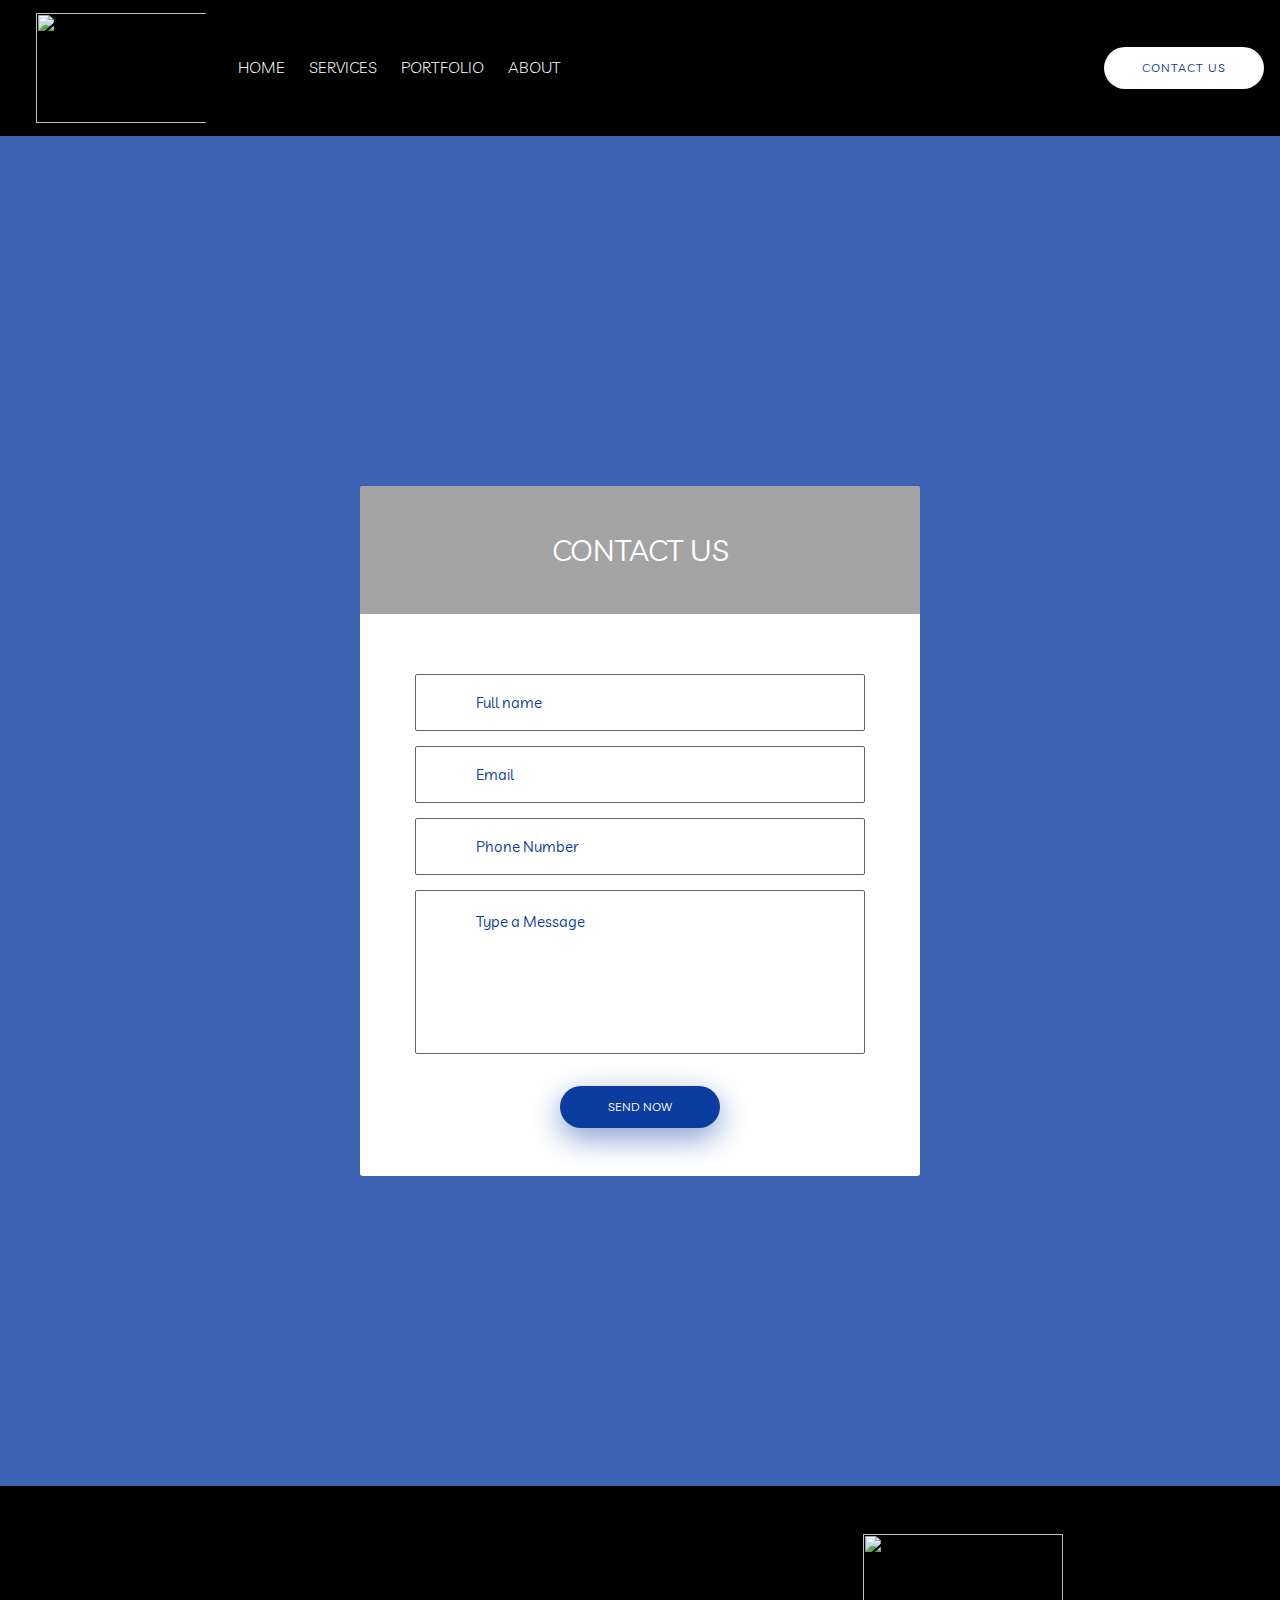
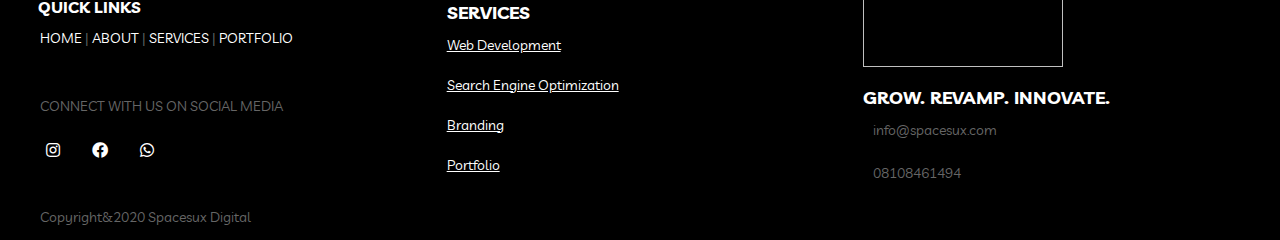
==== commit a02a4ab7: "git commit" ====
--- a/contact.html
+++ b/contact.html
@@ -93,7 +93,7 @@
 
 
 				<div class="wrap-input100 validate-input">
-					<textarea id="message" class="input100" name="message" placeholder="Write a Message"></textarea>
+					<textarea id="message" class="input100" name="message" placeholder="Type a Message"></textarea>
 					<span class="focus-input100"></span>
 					<label class="label-input100 rs1" for="message">
 						<span class="lnr lnr-bubble"></span>
@@ -112,11 +112,11 @@
 </body>
 <!------footer------->
 <footer>
-  <div class="container-fluid footerlist mt-5">
+  <div class="container-fluid footerlist">
     <div class="row mx-auto d-flex" >
       <div class="col-lg-4 col-md-4  pt-5" id="click">
         <h6 class=" ml-2" style="font-weight: bold">Quick links</h6>
-        <p><a href="#">Home</a> | <a href="#">About</a> | <a href="#">Services</a> | <a href="#">Portfolio</a>
+        <p><a href="index.html">Home</a> | <a href="about.html">About</a> | <a href="services.html">Services</a> | <a href="portfolio.html">Portfolio</a>
         <p class="mt-4">Connect with Us on Social media</p>
          <nav id="footernav">
           <ul class=" d-flex flex-row navcustom">
@@ -166,6 +166,7 @@
 </div>
 </footer>
 
+
 <script src="https://code.jquery.com/jquery-3.5.1.slim.min.js"></script>
 <script src="https://cdn.jsdelivr.net/npm/popper.js@1.16.0/dist/umd/popper.min.js"></script>
 <script src="https://stackpath.bootstrapcdn.com/bootstrap/4.5.0/js/bootstrap.min.js"></script>
--- a/css/custom.css
+++ b/css/custom.css
@@ -23,9 +23,17 @@
     font-weight: 300;    
 }
 
-.navbar-nav li a:hover{
-        border-bottom: 1px solid white;
-        transition: 0.5s ease;
+.navbar .navbar-nav .nav-item .nav-link
+
+.navbar .navbar-nav .nav-item .nav-link:hover{
+       content: "";
+        position: absolute;
+        left:5rem;
+        bottom:0 ;
+        top:2em;
+        height: 
+        width: 2%;
+        border-bottom: 3px solid #000;
 }
 
 
@@ -33,25 +41,29 @@
     top: 0;
     z-index: 1;
     width: 100%;
+    position: sticky;
 }
 
 
  header{
-    background: url('../images/businessman.png');
-    background-size: cover;
-    background-repeat: no-repeat;
-    background-position: center center;
+    background-color:#fff;
     width: 100%;
     height: 150vh;
     position: relative;
+    background-size: cover;
 }
     
+.ball {
+  position: absolute;
+  border-radius: 100%;
+  opacity: 0.7;
+}
 
 
 
 header h1{
         font-size: 100px;
-        color: #fff;
+        color:#000;
         font-weight: 400;
         text-align: center;
         margin-top: 70px;
@@ -61,10 +73,82 @@
 
 header h2{
     font-weight: 200;
-    color:#fff;
+    color:#000;
     font-size:30px;
 }
 
+
+#con{
+    position: relative;
+    height: 50vh;
+}
+
+.chevy{
+    position: relative;
+    top: 50%;
+    left: 50%;
+    width: 50px;
+    height: 50px;
+    transform: rotate(45deg);
+}
+
+.chevy span{
+    position: absolute;
+    top:0;
+    left: 0;
+    width: 100%;
+    height: 100%;
+    display: block;
+    box-sizing: border-box;
+    border:none;
+    border-right: 3px solid #000;
+    border-bottom: 3px solid #000;
+    animation: animate 1s linear infinite;
+}
+
+.chevy span:nth-child(1)
+{
+    top:-30px;
+    left:-30px;
+    animation-delay: 0s;
+}
+
+.chevy span:nth-child(2)
+{
+    top:-15px;
+    left:-15px;
+    animation-delay: 0.2s
+}
+
+.chevy span:nth-child(3)
+{
+    top:0px;
+    left:0px;
+    animation-delay: 0.4s;
+}
+
+.chevy span:nth-child(4)
+{
+    top:15px;
+    left:15px;
+    animation-delay: 0.6s;
+}
+
+@keyframes animate {
+    0%{
+        border-color: #000;
+        transform: translate(0,0);
+    }
+
+    25%{
+        border-color: #000;
+        transform: translate(15px, 15px);
+    }
+
+    25.1%, 100%{
+        border-color:#0b3ca0;
+    }
+}
 
 .btn-primary{
     background-color: #0b3ca0;
@@ -99,8 +183,8 @@
 }
 
 .btn-second{
-    color: #000;
-    background-color: #fff;
+    color: #fff;
+    background-color: #000;
     font-size:20px;
 }
 
@@ -110,11 +194,10 @@
 }
 
 
-
-
 .navbar .navbar-nav .nav-item .nav-link{
-    color: #fff;
-}
+    color: #0b3ca0;
+}
+
 
 .navbar #navfont .nav-item .nav-link{
     color: #fff;
@@ -135,7 +218,7 @@
 }
 
 .navbar #socialmedia .nav-item .nav-link:hover{
-        transition: 0.3s all ease;
+        transition: 0.5s all ease;
 }
 
 .container-fluid{
@@ -160,7 +243,7 @@
 
 #Method{
     height: 100vh;
-    background: #dcdcdc;
+    background: #e7effd;
 }
 
 .mymethod{
@@ -187,6 +270,17 @@
     text-align: justify;
 }
 
+.col-card{
+    padding: 20px;
+    justify-content: space-around;
+    box-sizing: border-box;
+    box-shadow: 2px 2px 2px 0 rgba(0, 0, 0, 0.2);
+    background:linear-gradient (170deg, rgb(0,0,0), rgba(0,0,0,0.3));
+    -moz-box-shadow: 0 0 10px rgba(0,0,0,0.6);
+    -webkit-box-shadow:0 0 10px rgba(0,0,0,0.6);
+    -o-box-shadow:0 0 10px rgba(0,0,0,0.6);
+}
+
 .Topsymbol1{
     display: flex;
     justify-content: center;
@@ -375,7 +469,7 @@
 
 
 .vision{
-    background: #ccc;
+    background: #e7effd;
      border-top-right-radius:100px;      
 }
 
@@ -386,9 +480,7 @@
 
 
 
-.chevy{
-	align-content: center;
-}
+
 
 
 .sub{
@@ -705,9 +797,6 @@
     text-align: center;
 }
 
-footer{
-    margin-top: 10em!important;
-}
 
 
 .footerlist{
@@ -762,7 +851,7 @@
 
 /*-------Services-page--------*/
 #backgrd{
-    background:  #dcdcdc;
+    background:  #e7effd;
     position: relative;
     height: 332vh;
 }
@@ -771,10 +860,9 @@
     position: absolute;
     top:16%;
     left: 15rem;
-    background: rgb(0, 128, 128);
+    background: #0b3ca0;
     width:400px;
     height: 200px;
-
 }
 
 .para{
@@ -868,6 +956,17 @@
         width: 10%;
         border-top: 2px solid #000;
       }
+
+.direction{
+    left:10rem; 
+    top:25%; 
+    position: absolute;
+}
+
+#folio-bg{
+    background-color: #dcdcdc;
+}
+
 /*---------Contact------------------*/
 
 
--- a/css/main.css
+++ b/css/main.css
@@ -116,31 +116,7 @@
 
 /*==================================================================
 [ Background ]*/
-.bg-container-contact100 {
-  width: 100%;
-  height: 100% ;
-  background-size: cover;
-  background-repeat: no-repeat;
-  background-position: center;
-
-  position: fixed;
-  z-index: 1;
-  top: 0;
-  left: 0;
-}
-
-.bg-container-contact100::before {
-  content: "";
-  display: block;
-  position: absolute;
-  z-index: -11;
-  width: 100%;
-  height: 100%;
-  top: 0;
-  left: 0;
-  background-color: rgba(102,102,102,0.6);
-  pointer-events: none;
-}
+
 
 /*---------------------------------------------*/
 .contact100-header {
